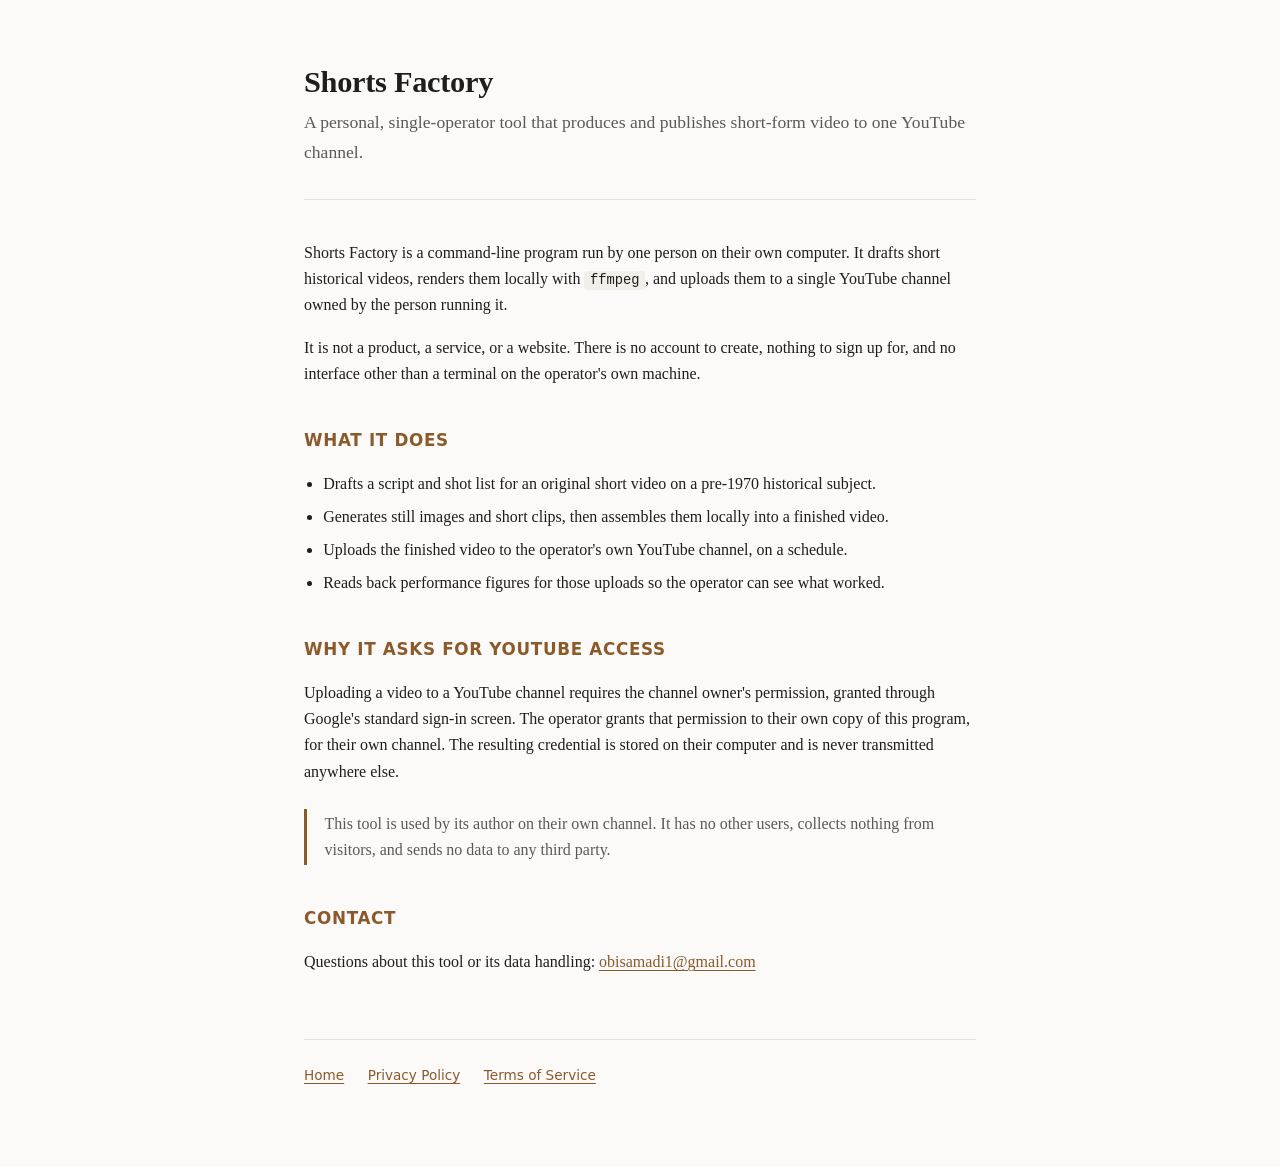
==== index.html @ 359f37c6 "Policy pages for OAuth consent screen Home page, privacy policy and terms of service for Shorts Fact" ====
<!doctype html>
<html lang="en">
<head>
<meta charset="utf-8">
<meta name="viewport" content="width=device-width, initial-scale=1">
<title>Shorts Factory</title>
<link rel="stylesheet" href="_style.css">
</head>
<body>
<div class="wrap">

<header>
  <h1>Shorts Factory</h1>
  <p class="lede">A personal, single-operator tool that produces and publishes short-form
  video to one YouTube channel.</p>
</header>

<p>Shorts Factory is a command-line program run by one person on their own computer. It
drafts short historical videos, renders them locally with <code>ffmpeg</code>, and uploads
them to a single YouTube channel owned by the person running it.</p>

<p>It is not a product, a service, or a website. There is no account to create, nothing to
sign up for, and no interface other than a terminal on the operator's own machine.</p>

<h2>What it does</h2>
<ul>
  <li>Drafts a script and shot list for an original short video on a pre-1970 historical subject.</li>
  <li>Generates still images and short clips, then assembles them locally into a finished video.</li>
  <li>Uploads the finished video to the operator's own YouTube channel, on a schedule.</li>
  <li>Reads back performance figures for those uploads so the operator can see what worked.</li>
</ul>

<h2>Why it asks for YouTube access</h2>
<p>Uploading a video to a YouTube channel requires the channel owner's permission, granted
through Google's standard sign-in screen. The operator grants that permission to their own
copy of this program, for their own channel. The resulting credential is stored on their
computer and is never transmitted anywhere else.</p>

<div class="box">
  This tool is used by its author on their own channel. It has no other users, collects
  nothing from visitors, and sends no data to any third party.
</div>

<h2>Contact</h2>
<p>Questions about this tool or its data handling:
<a href="mailto:obisamadi1@gmail.com">obisamadi1@gmail.com</a></p>

<footer>
  <a href="./">Home</a>
  <a href="./privacy.html">Privacy Policy</a>
  <a href="./terms.html">Terms of Service</a>
</footer>

</div>
</body>
</html>
---- _style.css ----
:root {
  --bg: #fbfaf8; --fg: #1f1e1c; --muted: #5c5955; --rule: #e3e0da;
  --accent: #8a5a2b; --code-bg: #f2efe9;
}
@media (prefers-color-scheme: dark) {
  :root {
    --bg: #171614; --fg: #e8e4dc; --muted: #a09b92; --rule: #33302b;
    --accent: #d2a068; --code-bg: #232019;
  }
}
* { box-sizing: border-box; }
body {
  margin: 0; padding: 0 1.5rem 5rem;
  background: var(--bg); color: var(--fg);
  font: 16px/1.65 ui-serif, Georgia, "Times New Roman", serif;
  -webkit-font-smoothing: antialiased;
}
.wrap { max-width: 42rem; margin: 0 auto; }
header { padding: 4rem 0 2rem; border-bottom: 1px solid var(--rule); margin-bottom: 2.5rem; }
h1 { font-size: 1.9rem; line-height: 1.2; margin: 0 0 .5rem; letter-spacing: -.01em; }
h2 {
  font-size: 1.05rem; margin: 2.5rem 0 .75rem; letter-spacing: .04em;
  text-transform: uppercase; font-family: ui-sans-serif, system-ui, sans-serif;
  color: var(--accent);
}
h3 { font-size: 1rem; margin: 1.5rem 0 .5rem; }
p, li { color: var(--fg); }
.lede { font-size: 1.1rem; color: var(--muted); margin: 0; }
.meta {
  font-family: ui-sans-serif, system-ui, sans-serif; font-size: .8rem;
  color: var(--muted); letter-spacing: .03em;
}
ul { padding-left: 1.2rem; }
li { margin: .4rem 0; }
code {
  background: var(--code-bg); padding: .12em .4em; border-radius: 3px;
  font: .86em ui-monospace, SFMono-Regular, Menlo, monospace;
}
a { color: var(--accent); text-underline-offset: .2em; }
.box {
  border-left: 3px solid var(--accent); padding: .1rem 0 .1rem 1.1rem;
  margin: 1.5rem 0; color: var(--muted);
}
footer {
  margin-top: 4rem; padding-top: 1.5rem; border-top: 1px solid var(--rule);
  font-family: ui-sans-serif, system-ui, sans-serif; font-size: .85rem; color: var(--muted);
}
footer a { margin-right: 1.2rem; }
table { border-collapse: collapse; width: 100%; margin: 1rem 0; font-size: .93rem; }
th, td { text-align: left; padding: .55rem .6rem; border-bottom: 1px solid var(--rule); vertical-align: top; }
th { font-family: ui-sans-serif, system-ui, sans-serif; font-size: .78rem;
     text-transform: uppercase; letter-spacing: .04em; color: var(--muted); }
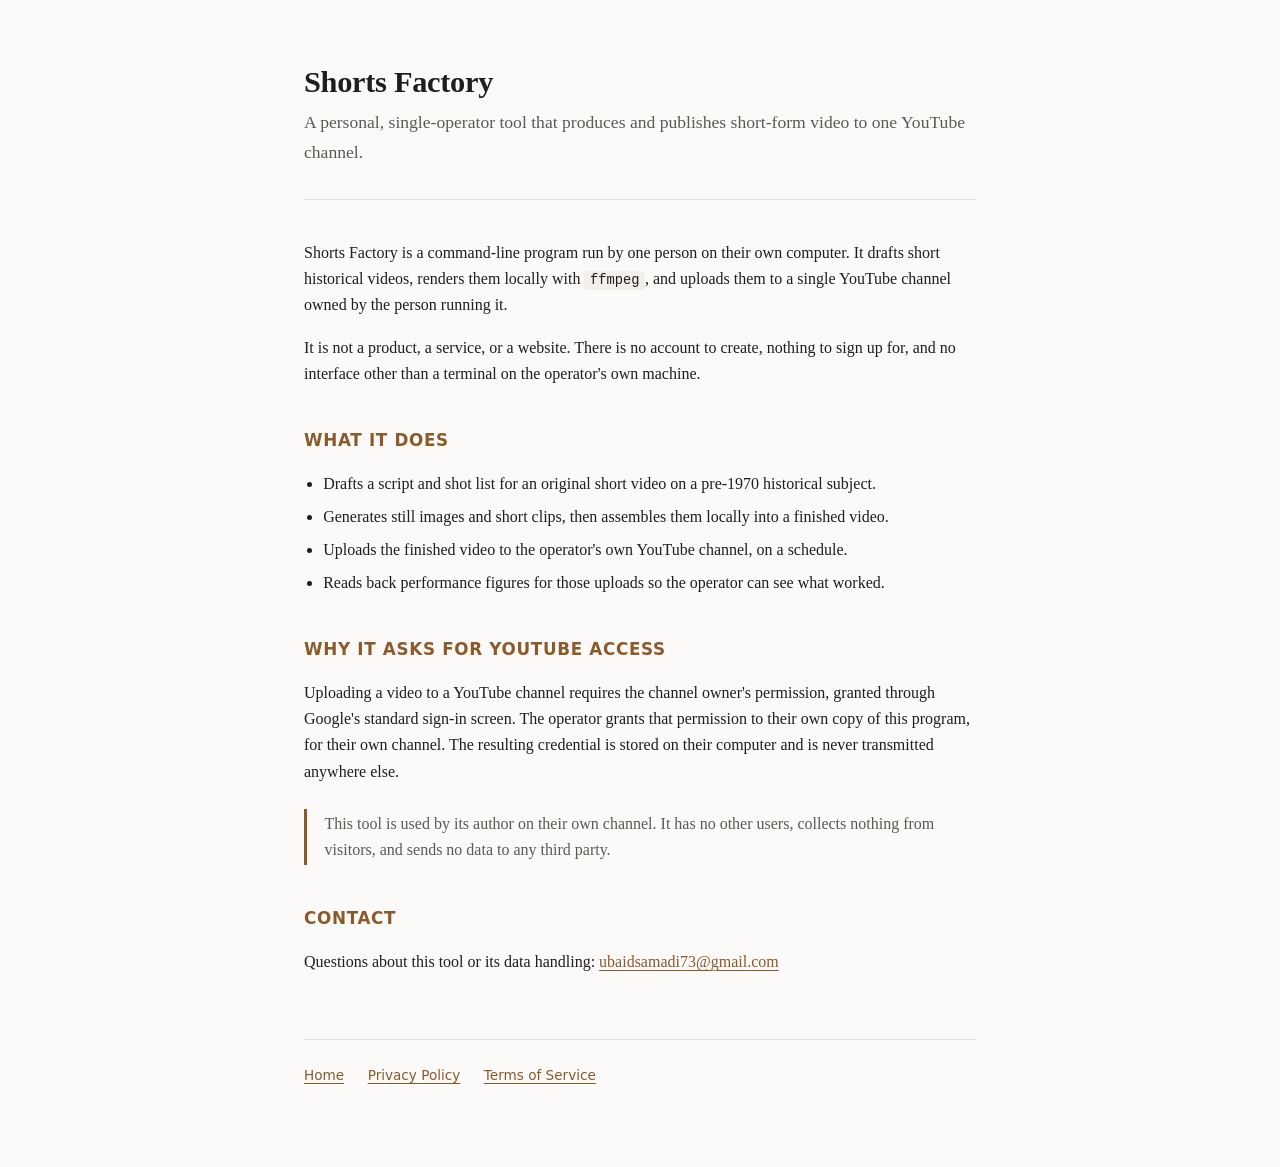
==== commit 91874586: "Use the Google account address as the public contact The consent screen shows ubaidsamadi73@gmail.co" ====
--- a/index.html
+++ b/index.html
@@ -43,7 +43,7 @@
 
 <h2>Contact</h2>
 <p>Questions about this tool or its data handling:
-<a href="mailto:obisamadi1@gmail.com">obisamadi1@gmail.com</a></p>
+<a href="mailto:ubaidsamadi73@gmail.com">ubaidsamadi73@gmail.com</a></p>
 
 <footer>
   <a href="./">Home</a>
